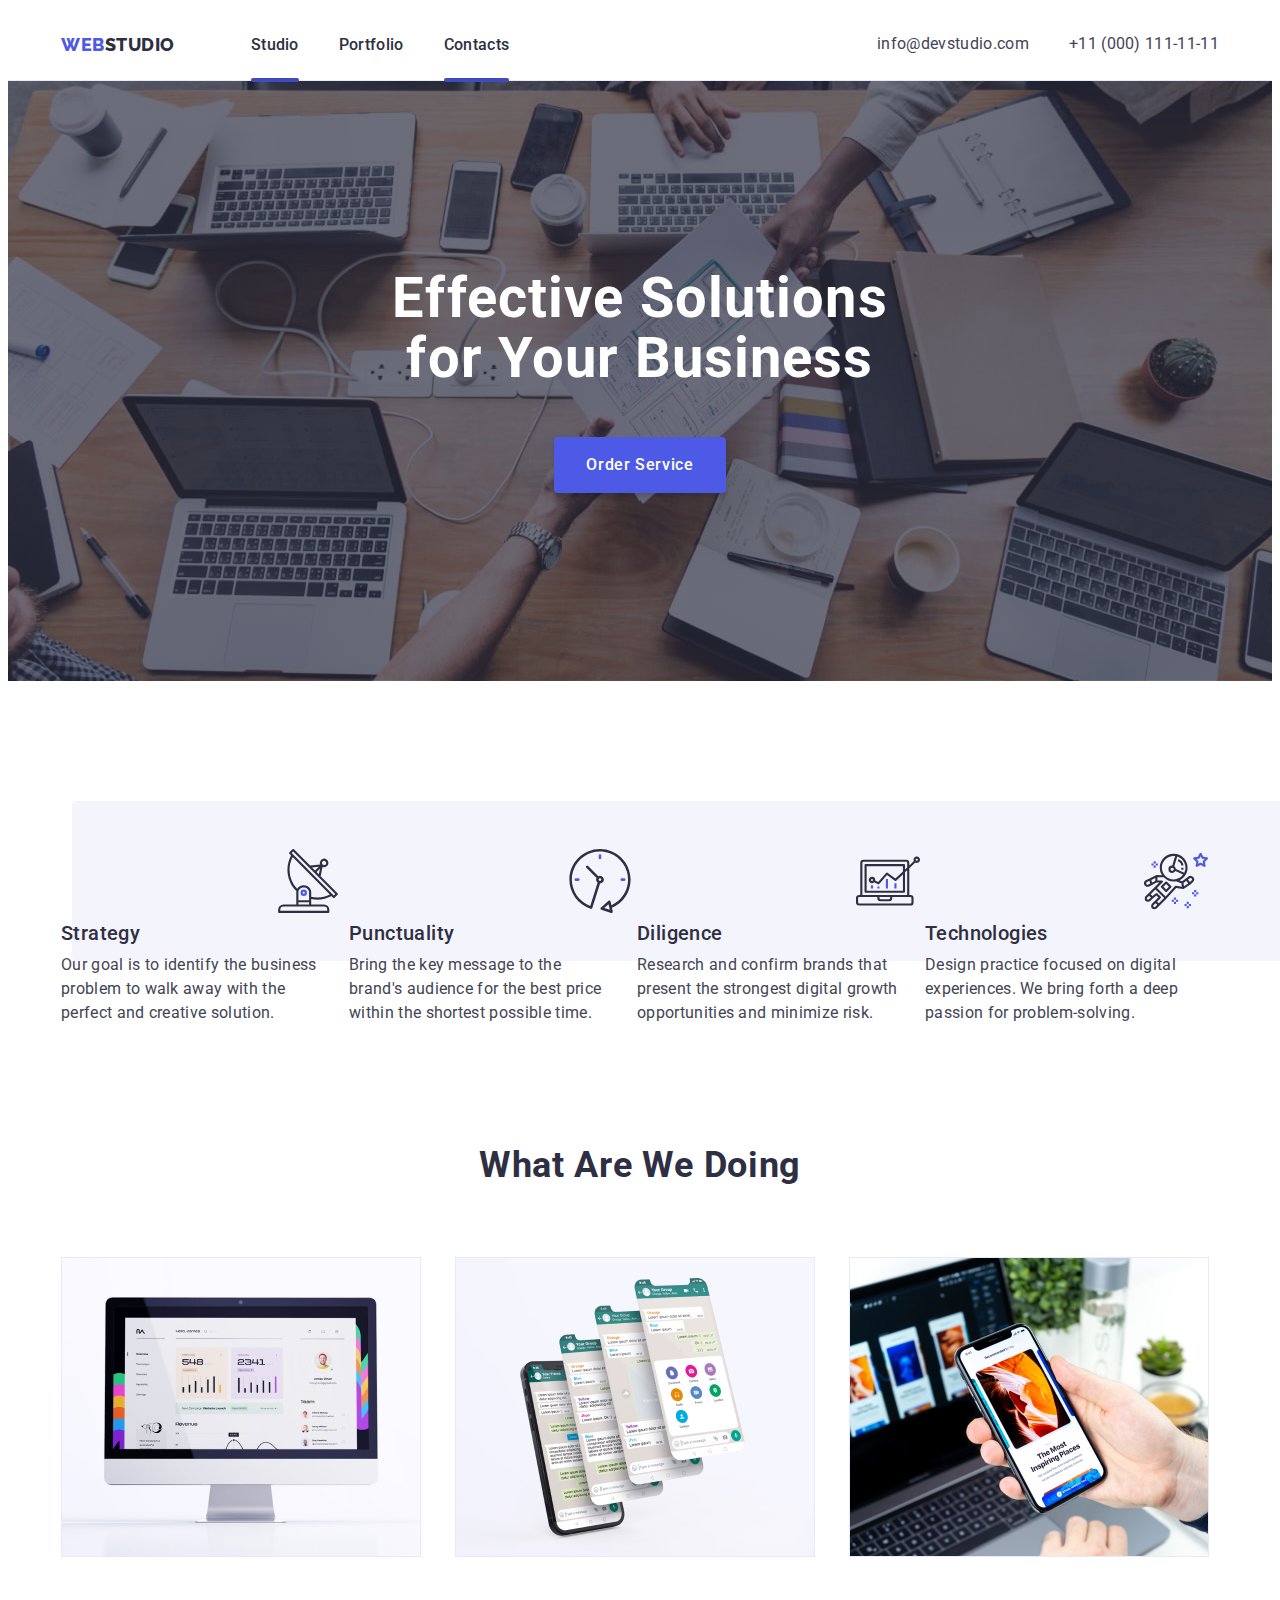
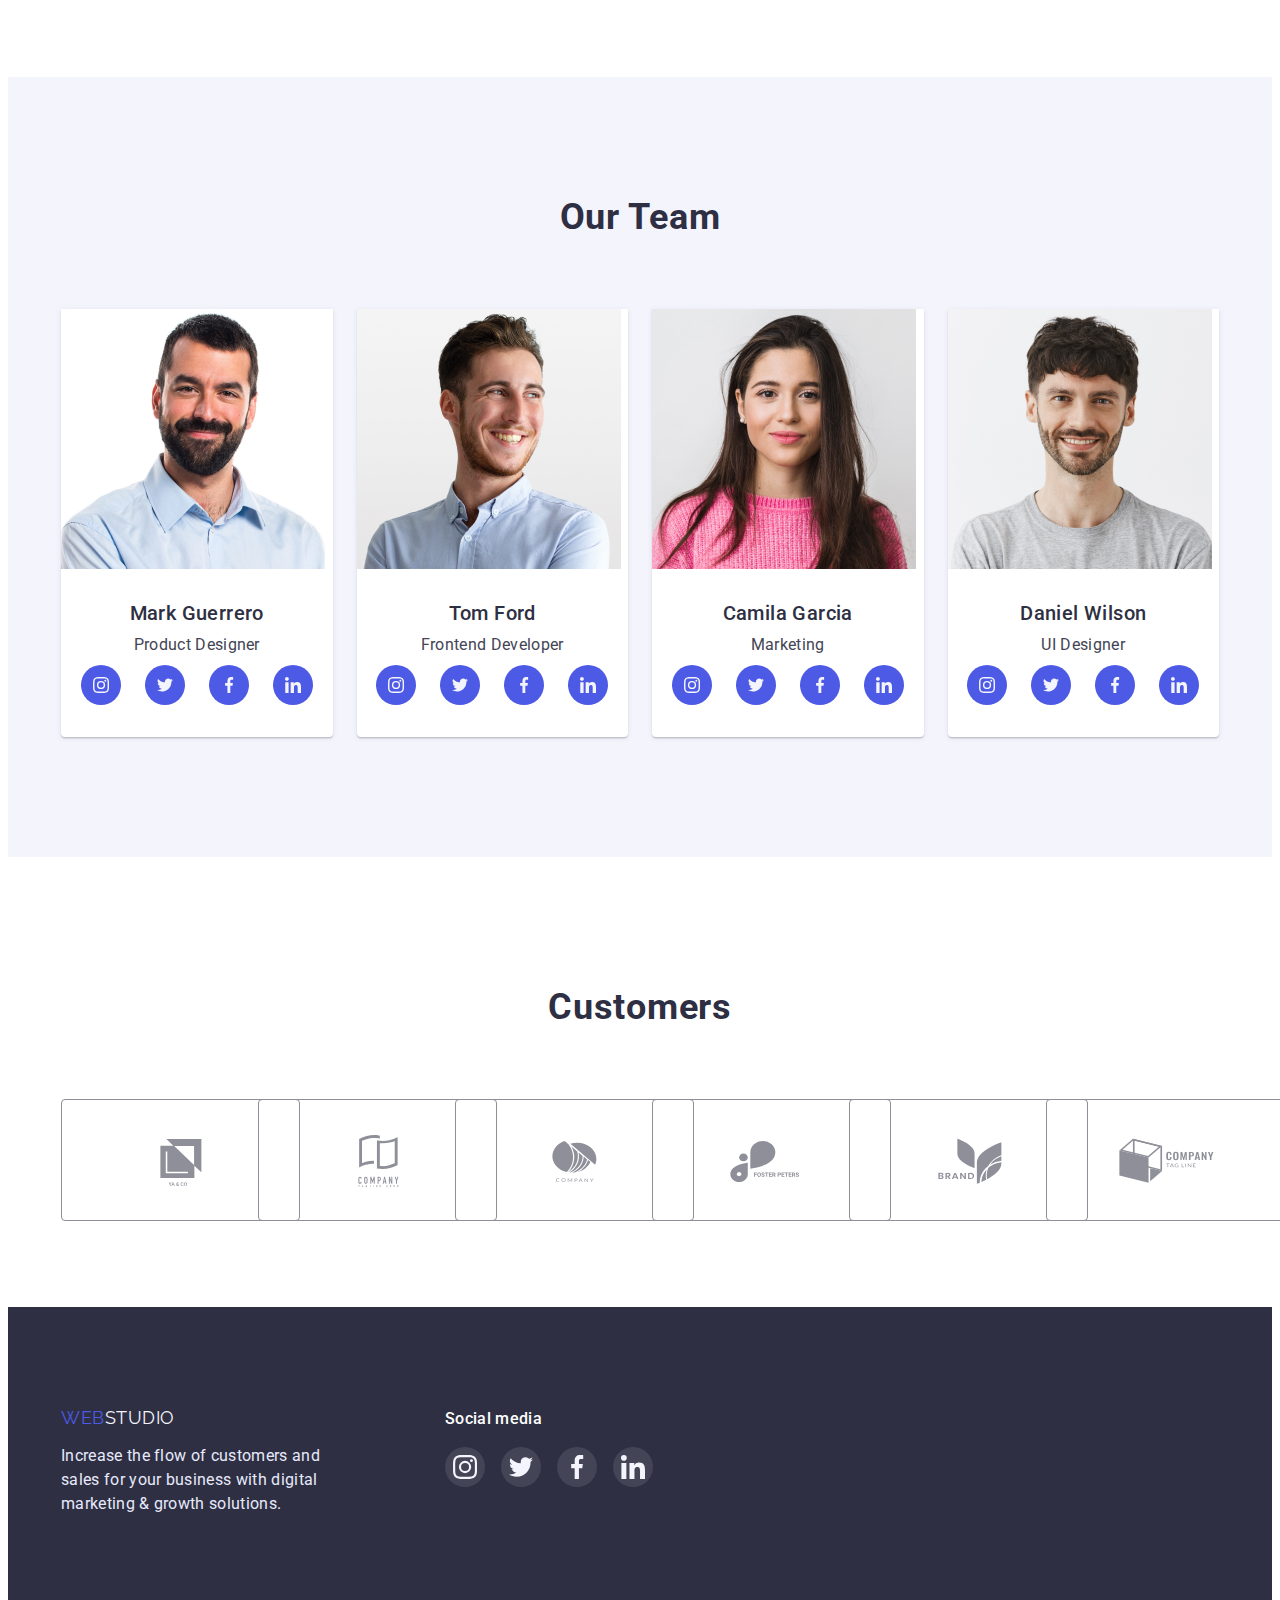
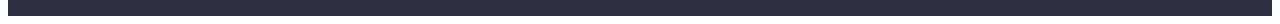
==== index.html @ 32c86a3a "Update" ====
<!DOCTYPE html>
<html lang="en">
  <head>
    <meta charset="UTF-8" />
    <meta http-equiv="X-UA-Compatible" content="IE=edge" />
    <meta name="viewport" content="width=device-width, initial-scale=1.0" />
    <title>Document</title>
    <link rel="preconnect" href="https://fonts.googleapis.com" />
    <link rel="preconnect" href="https://fonts.gstatic.com" crossorigin />
    <link
      href="https://fonts.googleapis.com/css2?family=Raleway:wght@800&family=Roboto:wght@400;500;700;900&display=swap"
      rel="stylesheet"
    />
    <link
      rel="stylesheet"
      href="https://cdnjs.cloudflare.com/ajax/libs/modern-normalize/1.1.0/modern-normalize.min.css"
      integrity="sha512-wpPYUAdjBVSE4KJnH1VR1HeZfpl1ub8YT/NKx4PuQ5NmX2tKuGu6U/JRp5y+Y8XG2tV+wKQpNHVUX03MfMFn9Q=="
      crossorigin="anonymous"
      referrerpolicy="no-referrer"
    />
    <link rel="stylesheet" href="./css/styles.css" />
  </head>
  <body>
    <header class="header">
      <div class="container header-container">
        <nav class="header-navigation">
          <a href="" class="header-logo link ">
            <span class="logo-web">Web</span> Studio</a
          >
          <ul class="header-list list">
            <li class="header-item link">
              <a href="./index.html" class="header-link link current">Studio</a>
            </li>
            <li class="header-item link">
              <a href="./portfolio.html" class="header-link link"> Portfolio</a>
            </li>
            <li class="header-item link">
              <a href="" class="header-link link current"> Contacts</a>
            </li>
          </ul>
        </nav>
        <address class="header-contacts">
          <ul class="header-contacts-list list">
            <li>
              <a href="mailto:info@devstudio.com" class="header-mail link"
                >info@devstudio.com</a
              >
            </li>
            <li>
              <a href="tel:+110001111111" class="header-phone link"
                >+11 (000) 111-11-11</a
              >
            </li>
          </ul>
        </address>
      </div>
    </header>

    <main>
      <section class="hero">
        <div class="container hero-container">
          <h1 class="hero-title">Effective Solutions for Your Business</h1>
          <button type="button" class="hero-btn">Order Service</button>
        </div>
      </section>

      <section class="planning">
        <div class="container">
          <ul class="planning-icon-list list">
            <li class="planning-icon-item">
              <a href="" class="planning-link link">
                <svg class="planning-icon" width="64" height="64">
                  <use href="./images/icons.svg#icon-antenna"></use>
                </svg>
              </a>
            </li>
            <li class="planning-item">
              <a href="" class="planning-link link"
                ><svg class="planning-icon" width="64" height="64">
                  <use href="./images/icons.svg#icon-clock"></use>
                </svg>
              </a>
            </li>
            <li class="planning-item">
              <a href="" class="planning-link link"
                ><svg class="planning-icon" width="64" height="64">
                  <use href="./images/icons.svg#icon-diagram"></use>
                </svg>
              </a>
            </li>
            <li class="planning-item">
              <a href="" class="planning-link link"
                ><svg class="planning-icon" width="64" height="64">
                  <use href="./images/icons.svg#icon-astronaut"></use>
                </svg>
              </a>
            </li>
          </ul>
          <h2 class="visually-hidden">Strategic planning</h2>
          <ul class="planning-list list">
            <li class="planning-item">
              <h3 class="planning-title">Strategy</h3>
              <p class="planning-text">
                Our goal is to identify the business problem to walk away with
                the perfect and creative solution.
              </p>
            </li>
            <li class="planning-item">
              <h3 class="planning-title">Punctuality</h3>
              <p class="planning-text">
                Bring the key message to the brand's audience for the best price
                within the shortest possible time.
              </p>
            </li>
            <li class="planning-item">
              <h3 class="planning-title">Diligence</h3>
              <p class="planning-text">
                Research and confirm brands that present the strongest digital
                growth opportunities and minimize risk.
              </p>
            </li>
            <li class="planning-item">
              <h3 class="planning-title">Technologies</h3>
              <p class="planning-text">
                Design practice focused on digital experiences. We bring forth a
                deep passion for problem-solving.
              </p>
            </li>
          </ul>
        </div>
      </section>
      <section class="actions">
        <div class="container">
          <h2 class="actions-title">What are we doing</h2>
          <ul class="actions-list list">
            <li class="actions-item">
              <img src="./images/img1.jpg" alt="Computer" width="360" />
            </li>
            <li class="actions-item">
              <img src="./images/img2.jpg" alt="Smartphone" width="360" />
            </li>
            <li class="actions-item">
              <img src="./images/img3.jpg" alt="Laptop" width="360" />
            </li>
          </ul>
        </div>
      </section>

      <section class="team">
        <div class="container">
          <h2 class="team-title">Our Team</h2>
          <ul class="team-list list">
            <li class="team-item">
              <a href=""></a
              ><img
                src="./images/employee1.jpg"
                alt="Product Designer"
                width="264"
              />
              <div class="team-content">
                <h3 class="team-subtitle">Mark Guerrero</h3>
                <p class="team-text">Product Designer</p>
                <ul class="team-soc-list list">
                  <li class="team-soc-item">
                    <a href="" class="team-soc-link link">
                      <svg class="team-soc-icon" width="16" height="16">
                        <use href="./images/icons.svg#icon-instagram"></use>
                      </svg>
                    </a>
                  </li>
                  <li class="team-soc-item">
                    <a href="" class="team-soc-link link"
                      ><svg class="team-soc-icon" width="16" height="16">
                        <use href="./images/icons.svg#icon-twitter"></use>
                      </svg>
                    </a>
                  </li>
                  <li class="team-soc-item">
                    <a href="" class="team-soc-link link"
                      ><svg class="team-soc-icon" width="16" height="16">
                        <use href="./images/icons.svg#icon-facebook"></use>
                      </svg>
                    </a>
                  </li>
                  <li class="team-soc-item">
                    <a href="" class="team-soc-link link"
                      ><svg class="team-soc-icon" width="16" height="16">
                        <use href="./images/icons.svg#icon-linkedin"></use>
                      </svg>
                    </a>
                  </li>
                </ul>
              </div>
            </li>
            <li class="team-item">
              <a href=""></a
              ><img
                src="./images/employee2.jpg"
                alt="Frontend Developer"
                width="264"
              />
              <div class="team-content">
                <h3 class="team-subtitle">Tom Ford</h3>
                <p class="team-text">Frontend Developer</p>
                <ul class="team-soc-list list">
                  <li class="team-soc-item">
                    <a href="" class="team-soc-link link">
                      <svg class="team-soc-icon" width="16" height="16">
                        <use href="./images/icons.svg#icon-instagram"></use>
                      </svg>
                    </a>
                  </li>
                  <li class="team-soc-item">
                    <a href="" class="team-soc-link link"
                      ><svg class="team-soc-icon" width="16" height="16">
                        <use href="./images/icons.svg#icon-twitter"></use>
                      </svg>
                    </a>
                  </li>
                  <li class="team-soc-item">
                    <a href="" class="team-soc-link link"
                      ><svg class="team-soc-icon" width="16" height="16">
                        <use href="./images/icons.svg#icon-facebook"></use>
                      </svg>
                    </a>
                  </li>
                  <li class="team-soc-item">
                    <a href="" class="team-soc-link link"
                      ><svg class="team-soc-icon" width="16" height="16">
                        <use href="./images/icons.svg#icon-linkedin"></use>
                      </svg>
                    </a>
                  </li>
                </ul>
              </div>
            </li>
            <li class="team-item">
              <a href=""></a
              ><img src="./images/employee3.jpg" alt="Marketing" width="264" />
              <div class="team-content">
                <h3 class="team-subtitle">Camila Garcia</h3>
                <p class="team-text">Marketing</p>
                <ul class="team-soc-list list">
                  <li class="team-soc-item">
                    <a href="" class="team-soc-link link">
                      <svg class="team-soc-icon" width="16" height="16">
                        <use href="./images/icons.svg#icon-instagram"></use>
                      </svg>
                    </a>
                  </li>
                  <li class="team-soc-item">
                    <a href="" class="team-soc-link link"
                      ><svg class="team-soc-icon" width="16" height="16">
                        <use href="./images/icons.svg#icon-twitter"></use>
                      </svg>
                    </a>
                  </li>
                  <li class="team-soc-item">
                    <a href="" class="team-soc-link link">
                      <svg class="team-soc-icon" width="16" height="16">
                        <use href="./images/icons.svg#icon-facebook"></use>
                      </svg>
                    </a>
                  </li>
                  <li class="team-soc-item">
                    <a href="" class="team-soc-link link">
                      <svg class="team-soc-icon" width="16" height="16">
                        <use href="./images/icons.svg#icon-linkedin"></use>
                      </svg>
                    </a>
                  </li>
                </ul>
              </div>
            </li>
            <li class="team-item">
              <a href=""></a
              ><img
                src="./images/employee4.jpg"
                alt="UI Designer"
                width="264"
              />
              <div class="team-content">
                <h3 class="team-subtitle">Daniel Wilson</h3>
                <p class="team-text">UI Designer</p>
                <ul class="team-soc-list list">
                  <li class="team-soc-item">
                    <a href="" class="team-soc-link link">
                      <svg class="team-soc-icon" width="16" height="16">
                        <use href="./images/icons.svg#icon-instagram"></use>
                      </svg>
                    </a>
                  </li>
                  <li class="team-soc-item">
                    <a href="" class="team-soc-link link"
                      ><svg class="team-soc-icon" width="16" height="16">
                        <use href="./images/icons.svg#icon-twitter"></use>
                      </svg>
                    </a>
                  </li>
                  <li class="team-soc-item">
                    <a href="" class="team-soc-link link"
                      ><svg class="team-soc-icon" width="16" height="16">
                        <use href="./images/icons.svg#icon-facebook"></use>
                      </svg>
                    </a>
                  </li>
                  <li class="team-soc-item">
                    <a href="" class="team-soc-link link"
                      ><svg class="team-soc-icon" width="16" height="16">
                        <use href="./images/icons.svg#icon-linkedin"></use>
                      </svg>
                    </a>
                  </li>
                </ul>
              </div>
            </li>
          </ul>
        </div>
      </section>

      <section class="customers">
        <div class="container">
          <h2 class="customers-title">Customers</h2>
          <ul class="customers-list list">
            <li class="customers-item">
              <a href="" class="customers-link link">
                <svg class="customers-icon" width="104" height="56">
                  <use href="./images/icons.svg#icon-customer1"></use>
                </svg>
              </a>
            </li>
            <li class="customers-item">
              <a href="" class="customers-link link">
                <svg class="customers-icon" width="104" height="56">
                  <use href="./images/icons.svg#icon-customer2"></use>
                </svg>
              </a>
            </li>
            <li class="customers-item">
              <a href="" class="customers-link link">
                <svg class="customers-icon" width="104" height="56">
                  <use href="./images/icons.svg#icon-customer3"></use>
                </svg>
              </a>
            </li>
            <li class="customers-item">
              <a href="" class="customers-link link">
                <svg class="customers-icon" width="104" height="56">
                  <use href="./images/icons.svg#icon-customer4"></use>
                </svg>
              </a>
            </li>
            <li class="customers-item">
              <a href="" class="customers-link link">
                <svg class="customers-icon" width="104" height="56">
                  <use href="./images/icons.svg#icon-customer5"></use>
                </svg>
              </a>
            </li>
            <li class="customers-item">
              <a href="" class="customers-link link">
                <svg class="customers-icon" width="104" height="56">
                  <use href="./images/icons.svg#icon-customer6"></use>
                </svg>
              </a>
            </li>
          </ul>
        </div>
      </section>
    </main>

    <footer class="footer">
      <div class="container">
        <div class="container-footer">
          <div class="footer-wrap">
            <a href="./index.html" class="footer-link link"
              ><span class="footer-logo-web">Web</span> Studio</a
            >
            <p class="footer-text">
              Increase the flow of customers and sales for your business with
              digital marketing & growth solutions.
            </p>
          </div>
          <div class="footer-wrap">
            <p class="footer-soc-text">Social media</p>
            <ul class="footer-soc-list list">
              <li class="footer-soc-item">
                <a href="" class="footer-soc-link link">
                  <svg class="footer-soc-icon" width="24" height="24">
                    <use href="./images/icons.svg#icon-instagram"></use>
                  </svg>
                </a>
              </li>
              <li class="footer-soc-item">
                <a href="" class="footer-soc-link link">
                  <svg class="footer-soc-icon" width="24" height="24">
                    <use href="./images/icons.svg#icon-twitter"></use>
                  </svg>
                </a>
              </li>
              <li class="footer-soc-item">
                <a href="" class="footer-soc-link link">
                  <svg class="footer-soc-icon" width="24" height="24">
                    <use href="./images/icons.svg#icon-facebook"></use>
                  </svg>
                </a>
              </li>
              <li class="footer-soc-item">
                <a href="" class="footer-soc-link link">
                  <svg class="footer-soc-icon" width="24" height="24">
                    <use href="./images/icons.svg#icon-linkedin"></use>
                  </svg>
                </a>
              </li>
            </ul>
          </div>
        </div>
      </div>
    </footer>
  </body>
</html>
---- css/styles.css ----
:root {
  --title-color: #2e2f42;
  --text-font-size: 16px;
  --text-lh: 1.5;
}

body {
  font-family: "Roboto", sans-serif;
  color: #2e2f42;
}
h1,
h2,
h3,
h4,
h5,
h6,
p {
  margin: 0;
}
ul {
  margin: 0;
  padding-left: 0;
}
img {
  display: block;
}
.container {
  width: 1158px;
  padding-left: 15px;
  padding-right: 15px;
  margin-left: auto;
  margin-right: auto;
}
.list {
  list-style: none;
}
.link {
  text-decoration: none;
}
/*------------------ Header------------------ */
.header {
  padding-top: 24px;
  padding-bottom: 24px;
  border-bottom: 1px solid #e7e9fc;
}
.header-logo {
  font-family: "Raleway", sans-serif;
  font-weight: 800;
  font-size: 18px;
  line-height: 1.33x;
  letter-spacing: 0.03em;
  text-transform: uppercase;
  color: var(--title-color);
  margin-right: 76px;
  display: flex;
  flex-direction: row;
  align-items: flex-start;
  padding: 0px;
 
}
.logo-web {
  color: #4d5ae5;
}
.header-container {
  display: flex;
}
.header-navigation {
  display: flex;
  align-items: center;
  margin-right: auto;
  
}

.header-list {
  display: flex;
  gap: 40px;
}
.header-item {
  
  
}
.header-mail:hover,
.header-mail:focus,
.header-phone:hover,
.header-phone:focus,
.header-link:hover,
.header-link:focus {
  color: #4d5ae5;
}
.header-link {
  font-weight: 500;
  font-size: 16px;
  line-height: 1, 5;
  letter-spacing: 0.02em;
  color: #2e2f42;
  transition: color 250ms cubic-bezier(0.4, 0, 0.2, 1);
}
.current {
  position: relative;

}
.current::after {
  content: '';
  position: absolute;
  width: 100%;
  height: 4px;
  left: 0px;
bottom: -28px;
  background-color: #404BBF;
border-radius: 2px;
}
.header-contacts {
}
.header-contacts-list {
  display: flex;
  align-items: center;
  gap: 40px;
}
.header-mail,
.header-phone {
  font-style: normal;
  font-size: 16px;
  line-height: 1.5;
  letter-spacing: 0.02em;
  color: #434455;
  transition: color 250ms cubic-bezier(0.4, 0, 0.2, 1);
}
.header-phone {
}
/*------------------ Hero------------------ */
.hero {
  background-image: linear-gradient(
      rgba(46, 47, 66, 0.7),
      rgba(46, 47, 66, 0.7)
    ),
    url(../images/hero-bg.jpg);
  background-repeat: no-repeat;
  background-position: center;
  background-size: 1440px 600px;
  padding-top: 188px;
  padding-bottom: 188px;
}

.hero-title {
  font-weight: 700;
  font-size: 56px;
  line-height: 1.07;
  letter-spacing: 0.02em;
  color: #ffffff;
  max-width: 500px;
  text-align: center;
  margin: 0 auto 48px;
}
.hero-btn {
  font-family: inherit;
  font-style: normal;
  font-weight: 500;
  font-size: 16px;
  line-height: 1.5;
  letter-spacing: 0.04em;
  color: #ffffff;
  cursor: pointer;
  background: #4d5ae5;
  box-shadow: 0px 4px 4px rgba(0, 0, 0, 0.15);
  border: 0px;
  border-radius: 4px;
  min-width: 169px;
  height: 56px;
  padding: 16px 32px;
  display: block;
  margin: auto;
  transition: background-color 250ms cubic-bezier(0.4, 0, 0.2, 1);
}
.hero-btn:is(:hover, :focus) {
  background-color: #404bbf;
}
.visually-hidden {
  position: absolute;
  width: 1px;
  height: 1px;
  margin: -1px;
  border: 0;
  padding: 0;
  white-space: nowrap;
  clip-path: inset(100%);
  clip: rect(0 0 0 0);
  overflow: hidden;
}
/*------------------ Planning------------------ */
.planning {
  padding-top: 120px;
  padding-bottom: 120px;
}
.planning-icon-list {
  display: flex;
  gap: 24px;
  justify-content: center;
}

.planning-icon-item {
  width: calc((100% - 72px) / 4);
  height: 112px;
}
.planning-link {
  width: 100%;
  height: 100%;
  display: flex;
  align-items: center;
  padding: 24px 100px;
  border-radius: 4px;
  justify-content: center;
  background: #f4f4fd;
}

.planning-icon {
}
.planning-list {
  display: flex;
  gap: 24px;
}
.planning-item {
}
.planning-title {
  font-weight: 500;
  font-size: 20px;
  line-height: 1.2;
  letter-spacing: 0.02em;
  color: var(--title-color);
  margin-top: 8px;
}
.planning-text {
  font-size: var(--text-font-size);
  line-height: var(--text-lh);
  letter-spacing: 0.02em;
  color: #434455;
  margin-top: 8px;
  max-width: 264px;
}
/*------------------ Actions------------------ */
.actions {
  padding-bottom: 120px;
}
.actions-title,
.team-title,
.customers-title {
  font-weight: 700;
  font-size: 36px;
  line-height: calc(40 / 36);
  letter-spacing: 0.02em;
  text-transform: capitalize;
  color: var(--title-color);
  text-align: center;
  margin-bottom: 72px;
}
.actions-list {
  display: flex;
  gap: 24px;
}

.actions-item {
  width: calc((100% - 48px) / 3);
}
/*------------------ Team------------------ */
.team {
  padding-top: 120px;
  padding-bottom: 120px;
  background: #f4f4fd;
}

.team-title {
  margin-bottom: 72px;
}
.team-list {
  display: flex;
  gap: 24px;
}
.team-item {
  background: #ffffff;
  box-shadow: 0px 1px 6px rgba(46, 47, 66, 0.08),
    0px 1px 1px rgba(46, 47, 66, 0.16), 0px 2px 1px rgba(46, 47, 66, 0.08);
  border-radius: 0px 0px 4px 4px;
  width: calc((100% - 68px) / 4);
}
.team-content {
  text-align: center;
  padding-top: 32px;
  padding-bottom: 32px;
}
.team-soc-list {
  display: flex;
  justify-content: center;
  gap: 24px;
}

.team-soc-item {
  width: 40px;
  height: 40px;
}
.team-soc-link {
  width: 100%;
  height: 100%;
  background-color: #4d5ae5;
  display: flex;
  align-items: center;
  border-radius: 50%;
  justify-content: center;
  transition: background-color 250ms cubic-bezier(0.4, 0, 0.2, 1);
}
.team-soc-icon {
  fill: #f4f4fd;
}
.team-soc-link:is(:hover, :focus) {
  background-color: #404bbf;
}
.team-subtitle {
  font-weight: 500;
  font-size: 20px;
  line-height: 1.2;
  letter-spacing: 0.02em;
  color: var(--title-color);
  margin-bottom: 8px;
}
.team-text {
  font-size: var(--text-font-size);
  line-height: var(--text-lh);
  letter-spacing: 0.02em;
  color: #434455;
  margin-bottom: 8px;
}
/*------------------ Customers------------------ */
.customers {
  padding-top: 130px;
  padding-bottom: 120px;
}
.customers-title {
}
.customers-list {
  display: flex;
  gap: 24px;
}
.customers-item {
  width: calc((100% - 120px) / 6);
  height: 88px;
}
.customers-link {
  width: 100%;
  height: 100%;
  border: 1px solid #8e8f99;
  border-radius: 4px;
  display: flex;
  align-items: center;
  padding: 16px 32px;
  justify-content: center;
  color: #8e8f99;
  transition: color 250ms cubic-bezier(0.4, 0, 0.2, 1);
}
.customers-icon {
  fill: currentColor;
}

.customers-link:is(:hover, :focus) {
  border-color: #404bbf;
  color: #404bbf;
}

/*------------------ Footer------------------ */
.footer {
  padding-top: 100px;
  padding-bottom: 100px;
  background: var(--title-color);
}
.container-footer {
  display: flex;
  gap: 120px;
}
.footer-link {
  font-family: "Raleway", sans-serif;
  font-size: 18px;
  line-height: 1.17;
  letter-spacing: 0.03em;
  text-transform: uppercase;
  color: #f4f4fd;
  display: flex;
  padding: 0px;
  margin-bottom: 16px;
  
}
.footer-logo-web {
  color: #4d5ae5;
}
.footer-text {
  font-size: var(--text-font-size);
  line-height: var(--text-lh);
  letter-spacing: 0.02em;
  color: #e7e9fc;
  max-width: 264px;
}

.footer-soc-text {
  font-weight: 500;
  font-size: var(--text-font-size);
  line-height: var(--text-lh);
  color: #ffffff;
  letter-spacing: 0.02em;
  margin-bottom: 16px;
}
.footer-soc-list {
  display: flex;
  gap: 16px;
}
.footer-soc-item {
  width: 40px;
  height: 40px;
}
.footer-soc-link {
  width: 100%;
  height: 100%;
  background: rgba(255, 255, 255, 0.1);
  display: flex;
  align-items: center;
  border-radius: 50%;
  justify-content: center;
  transition: background-color 250ms cubic-bezier(0.4, 0, 0.2, 1);
}
.footer-soc-icon {
  fill: #f4f4fd;
}
.footer-soc-link:is(:hover, :focus) {
  background: #31d0aa;
}

/* Стилі портфоліо  */
.projects {
  padding-top: 96px;
  padding-bottom: 120px;
}
.project-content {
  display: block;
  padding-top: 32px;
  padding-bottom: 32px;
  padding-left: 16px;
  padding-right: auto;
  border: 1px solid #e7e9fc;
  border-top: none;
  margin-top: 0;
}
.projects-shadow {
  transition: box-shadow 250ms cubic-bezier(0.4, 0, 0.2, 1);
}
.projects-shadow:hover {
  box-shadow: 0px 1px 6px rgba(46, 47, 66, 0.08),
    0px 1px 1px rgba(46, 47, 66, 0.16), 0px 2px 1px rgba(46, 47, 66, 0.08);
}

.projects-buttons-list {
  display: flex;
  padding: 0px;
  gap: 24px;
  justify-content: center;
}
.projects-button-item {
}

.project-btn {
  font-family: inherit;
  font-weight: 500;
  font-size: 16px;
  line-height: 1.5;
  letter-spacing: 0.04em;
  text-align: center;
  color: #4d5ae5;
  background: #f4f4fd;
  padding: 12px 24px;
  cursor: pointer;
  border: 1px solid #e7e9fc;
  border-radius: 4px;
  transition: background-color 250ms cubic-bezier(0.4, 0, 0.2, 1), color 250ms cubic-bezier(0.4, 0, 0.2, 1), box-shadow 250ms cubic-bezier(0.4, 0, 0.2, 1);
}
.project-btn:is(:hover, :focus) {
  background: #404bbf;
  color: #f4f4fd;
  box-shadow: 0px 3px 1px rgba(0, 0, 0, 0.1), 0px 2px 1px rgba(0, 0, 0, 0.08),
    0px 2px 2px rgba(0, 0, 0, 0.12);
}

.projects-list {
  margin-top: 72px;
  display: flex;
  flex-wrap: wrap;
  column-gap: 24px;
  row-gap: 48px;
}
.project-item {
  background: #ffffff;
  width: calc((100% - 48px) / 3);
}

.project-link {
}
.project-subtitle {
  font-weight: 500;
  font-size: 20px;
  line-height: 1.2;
  letter-spacing: 0.02em;
  color: #2e2f42;
  margin-bottom: 8px;
}
.project-text {
  font-size: var(--text-font-size);
  line-height: 1.5;
  letter-spacing: 0.02em;
  color: #434455;
}
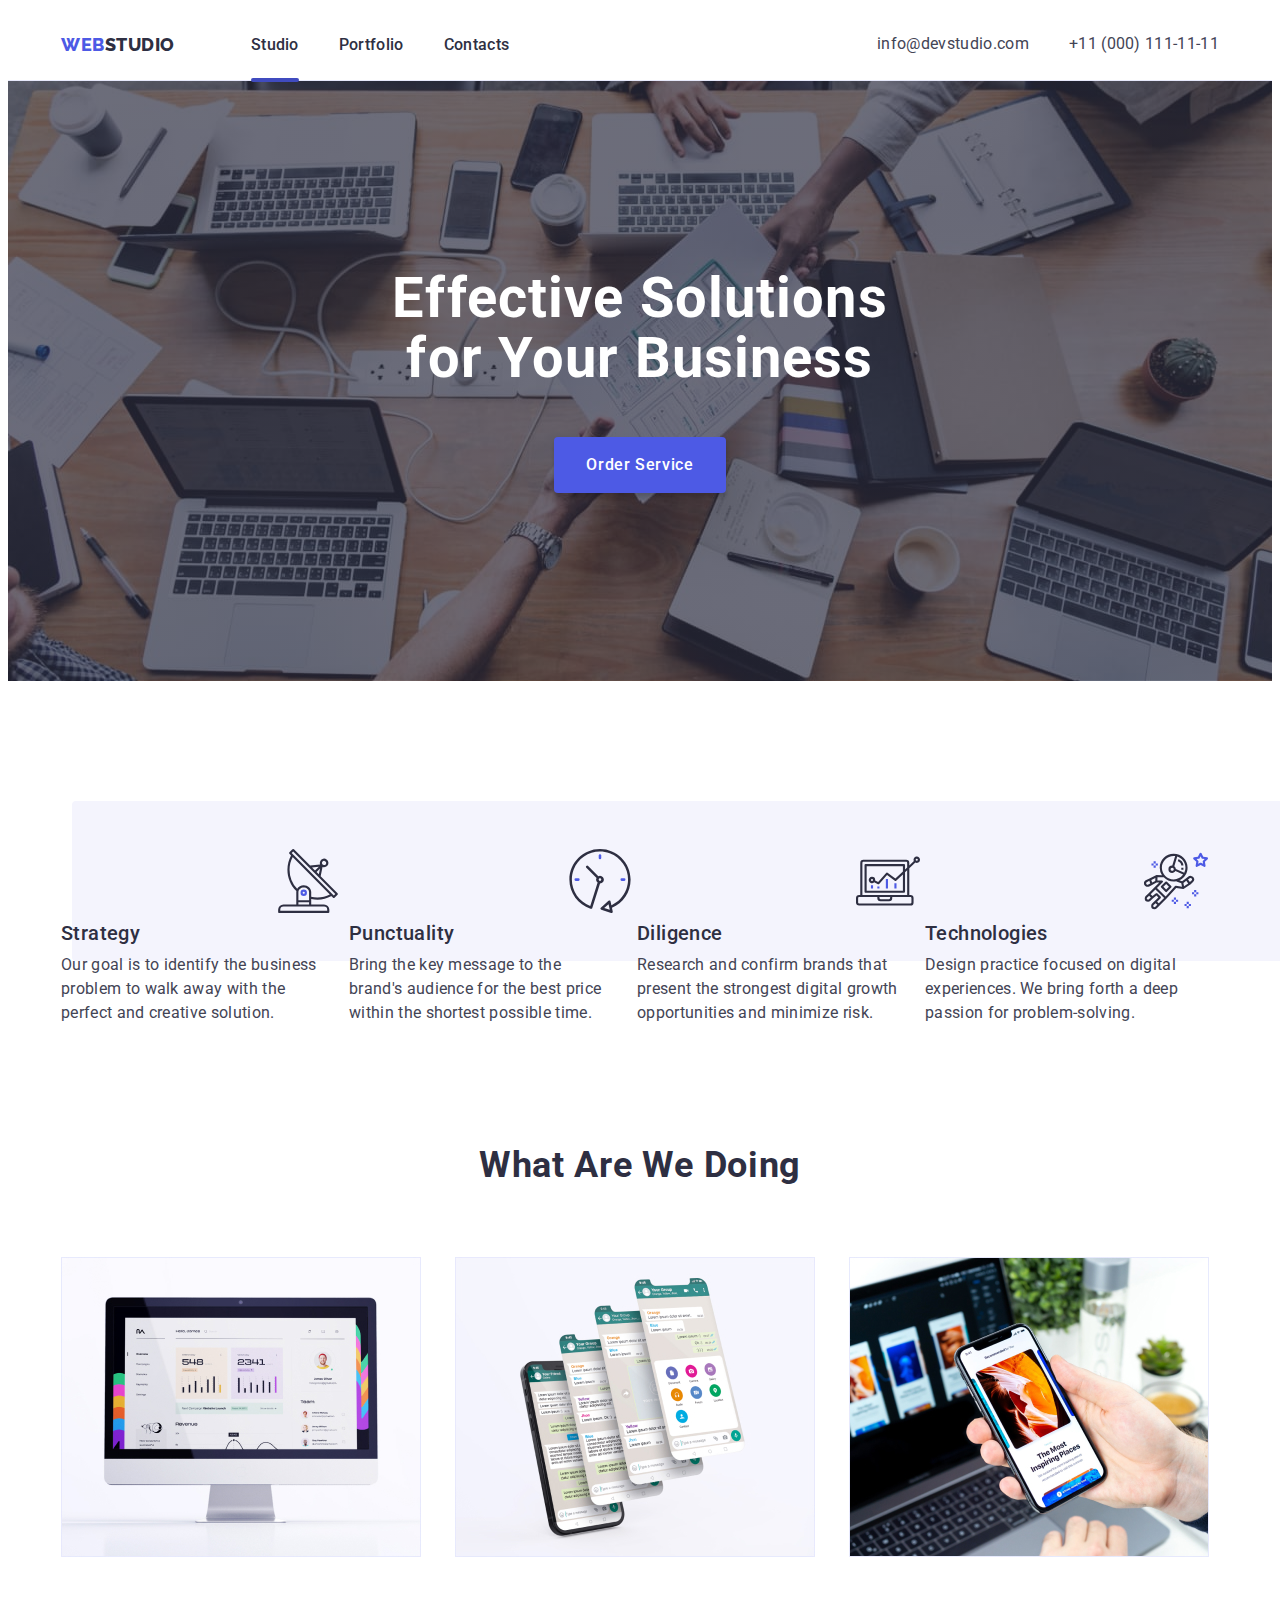
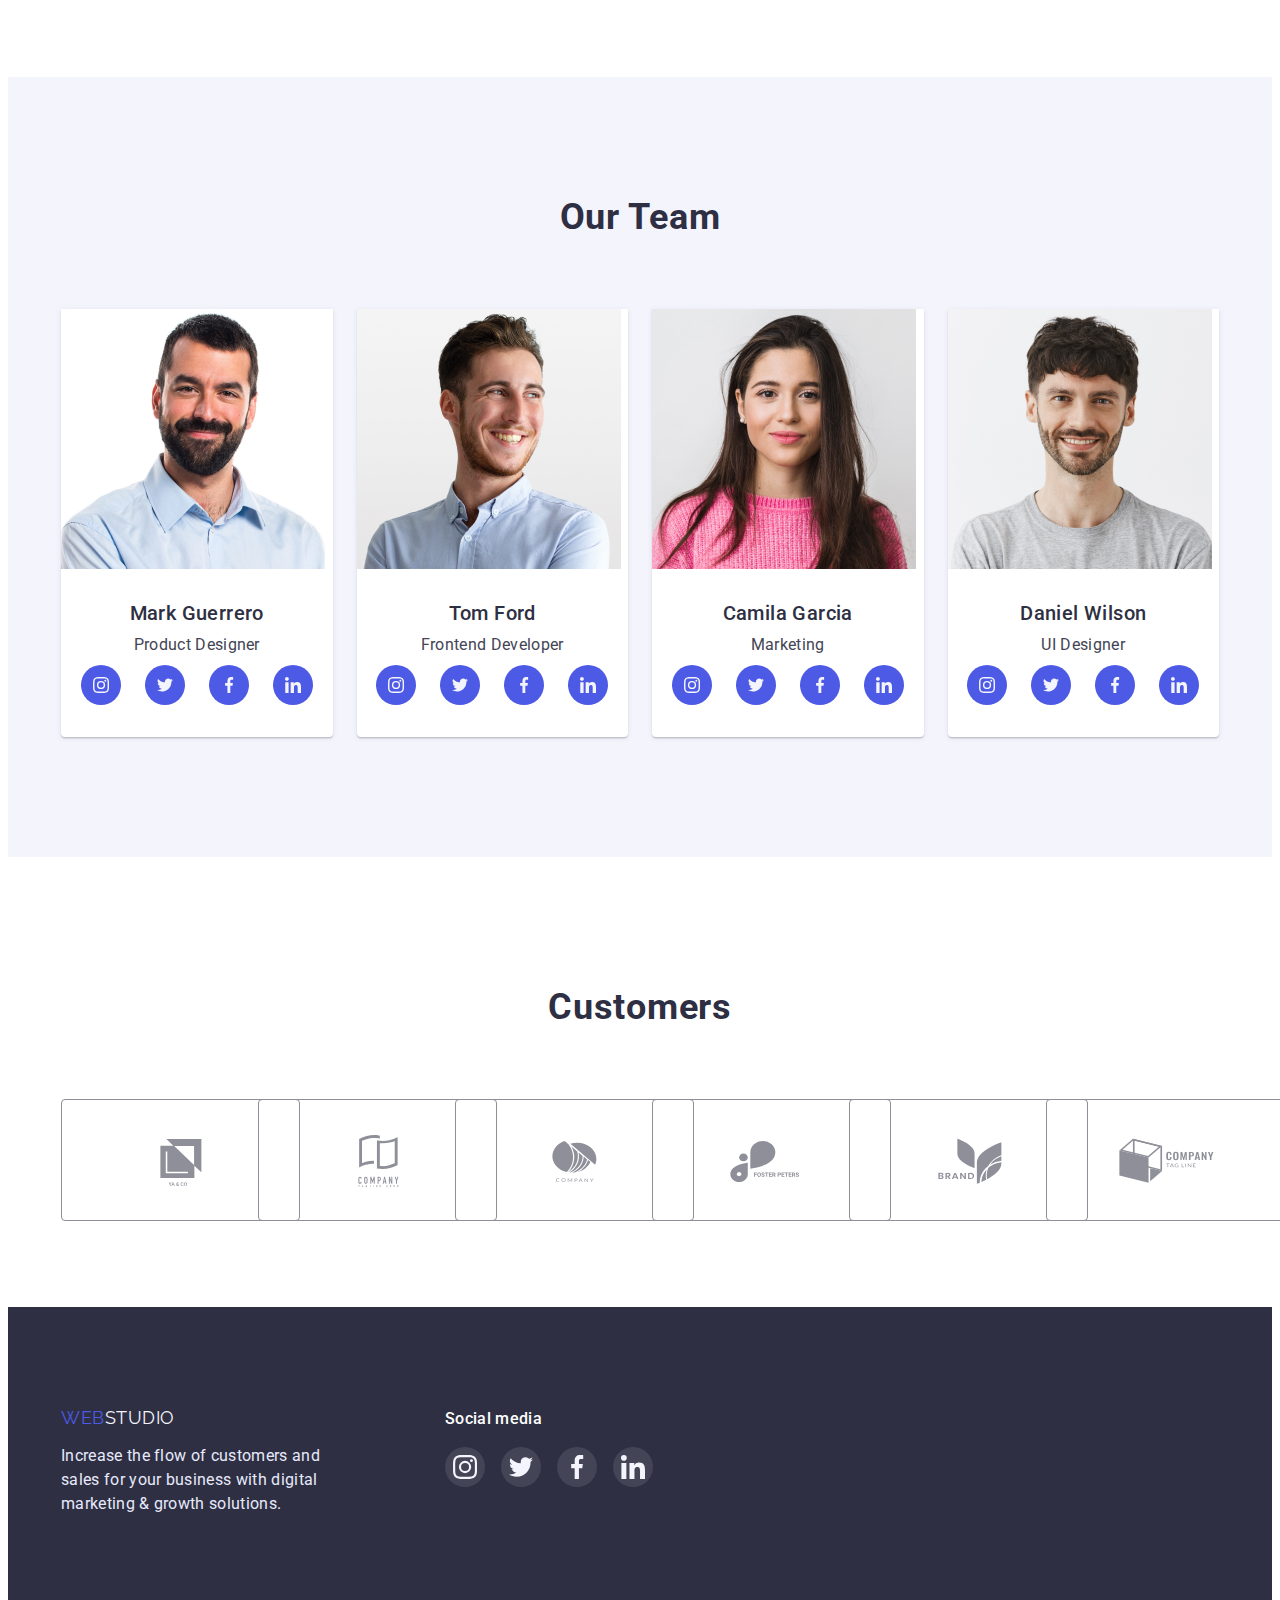
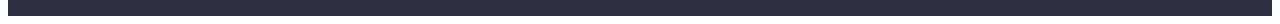
==== commit 598d75e0: "update" ====
--- a/index.html
+++ b/index.html
@@ -24,7 +24,7 @@
     <header class="header">
       <div class="container header-container">
         <nav class="header-navigation">
-          <a href="" class="header-logo link ">
+          <a href="" class="header-logo link">
             <span class="logo-web">Web</span> Studio</a
           >
           <ul class="header-list list">
@@ -35,7 +35,7 @@
               <a href="./portfolio.html" class="header-link link"> Portfolio</a>
             </li>
             <li class="header-item link">
-              <a href="" class="header-link link current"> Contacts</a>
+              <a href="" class="header-link link"> Contacts</a>
             </li>
           </ul>
         </nav>
@@ -60,7 +60,9 @@
       <section class="hero">
         <div class="container hero-container">
           <h1 class="hero-title">Effective Solutions for Your Business</h1>
-          <button type="button" class="hero-btn">Order Service</button>
+          <button class="hero-btn" type="button" data-modal-open>
+            Order Service
+          </button>
         </div>
       </section>
 
@@ -417,5 +419,15 @@
         </div>
       </div>
     </footer>
+    <div class="backdrop is-hidden" data-modal>
+      <div class="modal">
+        <button type="button" class="modal-close" data-modal-close>
+          <svg class="button-close" width="8" height="8">
+            <use href="./images/close-black.svg#icon-close-black"></use>
+          </svg>
+        </button>
+      </div>
+    </div>
+    <script src="./js/modal.js"></script>
   </body>
 </html>
--- a/css/styles.css
+++ b/css/styles.css
@@ -56,7 +56,6 @@
   flex-direction: row;
   align-items: flex-start;
   padding: 0px;
- 
 }
 .logo-web {
   color: #4d5ae5;
@@ -68,7 +67,6 @@
   display: flex;
   align-items: center;
   margin-right: auto;
-  
 }
 
 .header-list {
@@ -76,8 +74,6 @@
   gap: 40px;
 }
 .header-item {
-  
-  
 }
 .header-mail:hover,
 .header-mail:focus,
@@ -97,17 +93,16 @@
 }
 .current {
   position: relative;
-
 }
 .current::after {
-  content: '';
+  content: "";
   position: absolute;
   width: 100%;
   height: 4px;
   left: 0px;
-bottom: -28px;
-  background-color: #404BBF;
-border-radius: 2px;
+  bottom: -28px;
+  background-color: #404bbf;
+  border-radius: 2px;
 }
 .header-contacts {
 }
@@ -352,7 +347,8 @@
   padding: 16px 32px;
   justify-content: center;
   color: #8e8f99;
-  transition: color 250ms cubic-bezier(0.4, 0, 0.2, 1);
+  transition: color 250ms cubic-bezier(0.4, 0, 0.2, 1),
+    border-color 250ms cubic-bezier(0.4, 0, 0.2, 1);
 }
 .customers-icon {
   fill: currentColor;
@@ -383,7 +379,6 @@
   display: flex;
   padding: 0px;
   margin-bottom: 16px;
-  
 }
 .footer-logo-web {
   color: #4d5ae5;
@@ -429,7 +424,7 @@
   background: #31d0aa;
 }
 
-/* Стилі портфоліо  */
+/*------------------ Portfolio------------------ */
 .projects {
   padding-top: 96px;
   padding-bottom: 120px;
@@ -445,7 +440,8 @@
   margin-top: 0;
 }
 .projects-shadow {
-  transition: box-shadow 250ms cubic-bezier(0.4, 0, 0.2, 1);
+  transition: box-shadow 250ms cubic-bezier(0.4, 0, 0.2, 1),
+    transform 250ms cubic-bezier(0.4, 0, 0.2, 1);
 }
 .projects-shadow:hover {
   box-shadow: 0px 1px 6px rgba(46, 47, 66, 0.08),
@@ -474,10 +470,12 @@
   cursor: pointer;
   border: 1px solid #e7e9fc;
   border-radius: 4px;
-  transition: background-color 250ms cubic-bezier(0.4, 0, 0.2, 1), color 250ms cubic-bezier(0.4, 0, 0.2, 1), box-shadow 250ms cubic-bezier(0.4, 0, 0.2, 1);
+  transition: background-color 250ms cubic-bezier(0.4, 0, 0.2, 1),
+    color 250ms cubic-bezier(0.4, 0, 0.2, 1),
+    box-shadow 250ms cubic-bezier(0.4, 0, 0.2, 1);
 }
 .project-btn:is(:hover, :focus) {
-  background: #404bbf;
+  background-color: #404bbf;
   color: #f4f4fd;
   box-shadow: 0px 3px 1px rgba(0, 0, 0, 0.1), 0px 2px 1px rgba(0, 0, 0, 0.08),
     0px 2px 2px rgba(0, 0, 0, 0.12);
@@ -491,11 +489,32 @@
   row-gap: 48px;
 }
 .project-item {
-  background: #ffffff;
+  background-color: #ffffff;
   width: calc((100% - 48px) / 3);
 }
 
 .project-link {
+}
+.project-item:is(:hover, :focus) .projects-top-text {
+  transform: translateY(0%);
+}
+.projects-top-wrap {
+  position: relative;
+  overflow: hidden;
+}
+.projects-top-text {
+  position: absolute;
+  top: 0;
+  font-size: 16px;
+  line-height: var(--text-lh);
+  letter-spacing: 0.02em;
+  color: #f4f4fd;
+  background-color: #4d5ae5;
+  padding: 40px 32px;
+  height: 100%;
+  transform: translateY(100%);
+  transition: transform 250ms cubic-bezier(0.4, 0, 0.2, 1);
+  overflow: auto;
 }
 .project-subtitle {
   font-weight: 500;
@@ -511,3 +530,45 @@
   letter-spacing: 0.02em;
   color: #434455;
 }
+/*------------------ Modal------------------ */
+.backdrop {
+  position: fixed;
+  top: 0;
+  width: 100%;
+  height: 100%;
+  background-color: rgba(46, 47, 66, 0.4);
+  transition: opacity 250ms cubic-bezier(0.4, 0, 0.2, 1),
+    visibility 250ms cubic-bezier(0.4, 0, 0.2, 1);
+}
+.is-hidden {
+  opacity: 0;
+  visibility: hidden;
+  pointer-events: none;
+}
+
+.modal {
+  position: absolute;
+  top: 50%;
+  left: 50%;
+  transform: translate(-50%, -50%) rotate(0);
+  width: 408px;
+  min-height: 576px;
+  background: #fcfcfc;
+  box-shadow: 0px 1px 1px rgba(0, 0, 0, 0.14), 0px 1px 3px rgba(0, 0, 0, 0.12),
+    0px 2px 1px rgba(0, 0, 0, 0.2);
+  border-radius: 4px;
+  padding: 24px;
+  transition: transform 250ms cubic-bezier(0.4, 0, 0.2, 1);
+}
+.backdrop.is-hidden .modal {
+  transform: translate(-50%, -50%) rotate(45deg);
+}
+.modal-close {
+  width: 24px;
+  height: 24px;
+  background: #e7e9fc;
+  border: 1px solid rgba(0, 0, 0, 0.1);
+  border-radius: 50%;
+  display: block;
+  margin-left: auto;
+}
